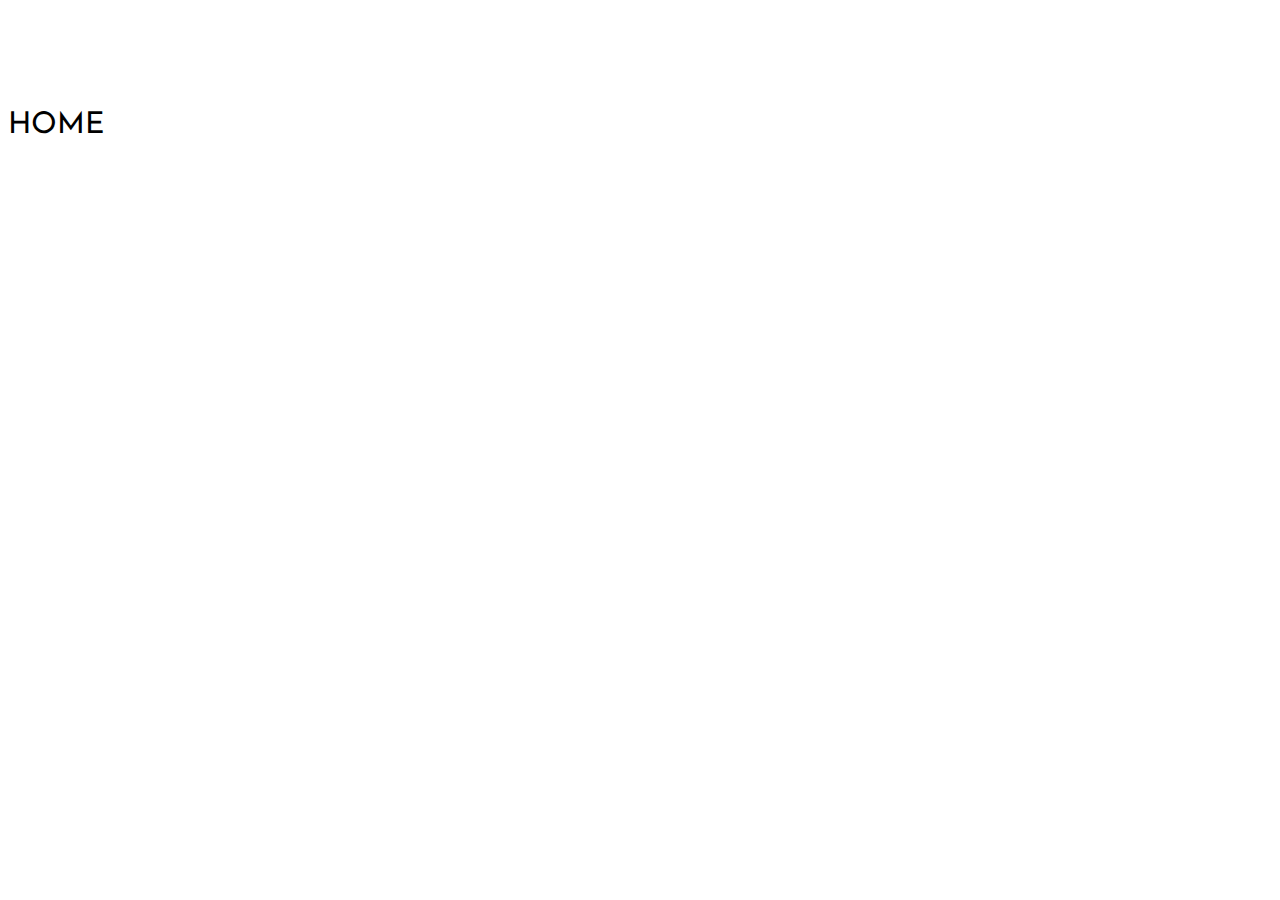
==== about.html @ 6e588525 "added resume and changed font" ====
<html>

<head>
<title>Isabel Yang</title>
<link href='http://fonts.googleapis.com/css?family=Josefin+Sans:300,400,600,700' rel='stylesheet' type='text/css'>

<link href="http://fonts.googleapis.com/css?family=Open+Sans:400,300,700,600" rel="stylesheet" type="text/css">
<link rel="stylesheet" type="text/css" href="assets/styles.css" />
<script src="http://ajax.googleapis.com/ajax/libs/jquery/1.11.0/jquery.min.js"></script>
<script src="assets/script.js"></script>
</head>

<body>

<div id="home-button">HOME</div>




</body>
</html>
---- assets/styles.css ----
#name-header{
	font-size: 75px;
	font-family: 'Josefin Sans', sans-serif;
	color: #000;
	padding-left: 20px;
	/* border-bottom: 5px; */
	margin-top: 100px;
	margin-bottom: 0px;
	margin-left: auto;
	margin-right: auto;
	width: 50%;
	/*position: fixed; */
}

#name-header:hover{
	color: #000;

}

#subheader{
	font-size: 30px;
	font-family: 'Josefin Sans', sans-serif;
	color: #000;
	padding-left: 20px;
	/* border-bottom: 5px; */
	margin-bottom: 40px;
	margin-left: auto;
	margin-right: auto;
	width: 50%;
}

#home-button{
	font-size: 30px;
	font-family: 'Josefin Sans', sans-serif;
	margin-top: 10px;
	margin-right: 10px;
	position: relative;
	cursor: pointer;
	top: 100px;
	left: 0px;
}

#home-button:hover{
	color: #CCC;

}

#content{
	margin-right: auto;
	margin-left: auto;
	width: 960px;
}

#aboutme-image{
	width: 200px;
	margin-top: 10px;
	margin-left: 10px;
	margin-right: 10px;
	cursor: pointer;
	position:relative;
	top: 0px;
	left: -314px;
}

#aboutme-image2{
	width: 200px;
	margin-top: 85;
	margin-right: 100;
	position: relative;
	cursor: pointer;
	top: 0px;
}


#pastwork-image{
	width: 200px;
	margin-top: 10px;
	margin-right: 10px;
	position: relative;
	cursor: pointer;
	top: -277px;
	left: 208;
}

#pastwork-image2{
	width: 200px;
	margin-top: 85;
	margin-right: 100;
	position: relative;
	cursor: pointer;
	top: -1px;
	left: -320;
}

#resume-image{
	width: 200px;
	margin-top: 10px;
	margin-right: 10px;
	cursor: pointer;
	position:relative;
	top: -277px;
	left: -102px;
}

#resume-image2{
	width: 200px;
	margin-top: 85;
	margin-right: 100;
	cursor: pointer;
	position:relative;
	top: -277px;
	left: 202;
}

#contact-image{
	width: 200px;
	margin-top: 10px;
	margin-left: 10px;
	cursor: pointer;
	position:relative;
	top: -553;
	left: 614px;
}

#contact-image2{
	width: 200px;
	margin-top: 10px;
	margin-left: 10px;
	cursor: pointer;
	position:relative;
	top: -277px;
	left: -118px;
}



.title-images{

}

#image-container{
	margin-left: auto;
	margin-right: auto;
}
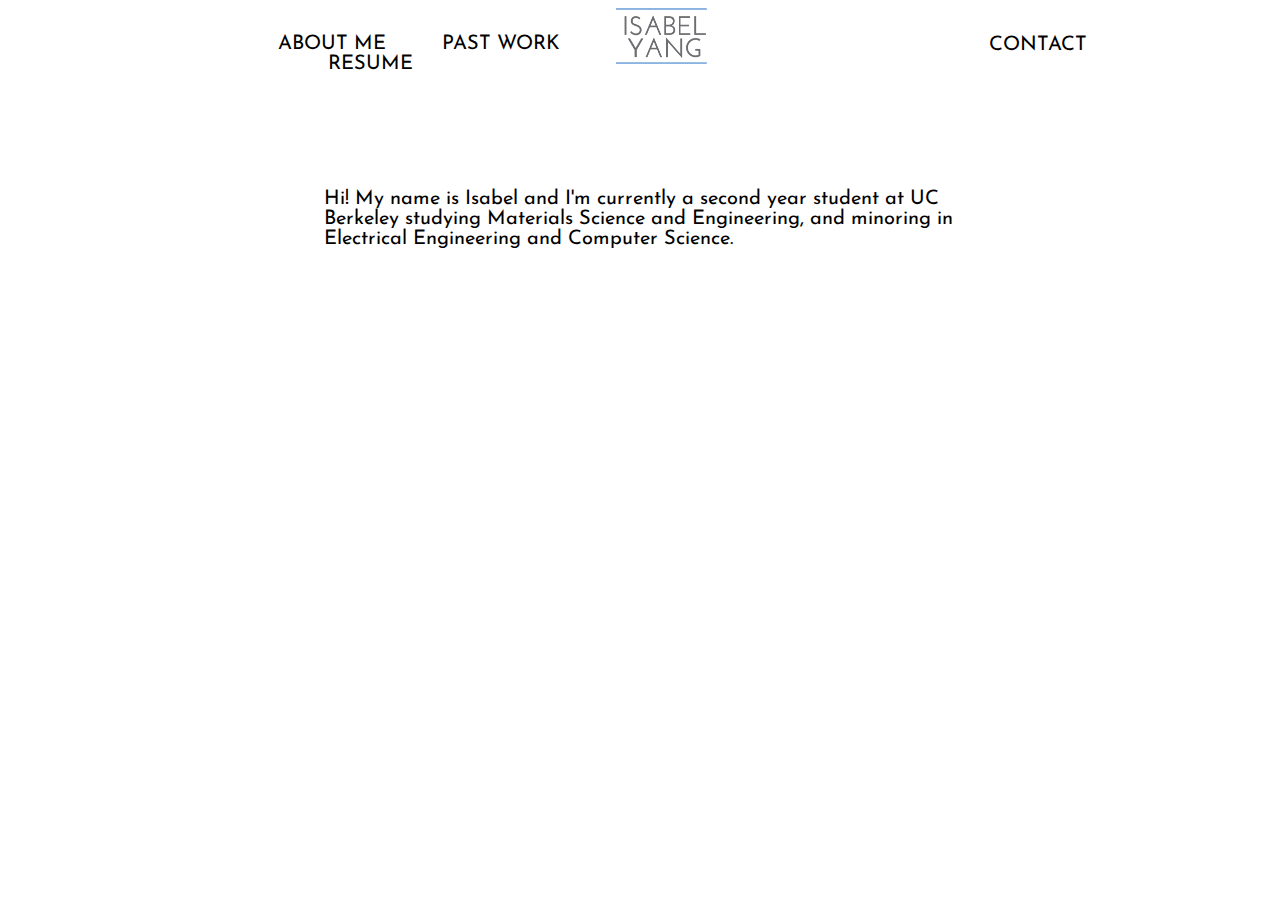
==== commit 9bbc9bfc: "menu bar" ====
--- a/about.html
+++ b/about.html
@@ -12,7 +12,32 @@
 
 <body>
 
-<div id="home-button">HOME</div>
+<div id="bar-container">
+
+	<span id="aboutme-bar"><a href="about.html" target="_self">ABOUT ME</a>
+			</span>
+
+	<span id="pastwork-bar"><a href="pastwork.html" target="_self">PAST WORK</a>
+			</span>	
+
+	<span id="home-button2"><a href="index.html" target="_self">
+				<img src="./assets/images/namelogo2.png" width="100px"></a>
+			</span>		
+
+	<span id="home-button"><a href="index.html" target="_self">
+				<img src="./assets/images/namelogo.png" width="100px"></a>
+			</span>	
+
+	<span id="resume-bar"><a href="resume.pdf" target="_blank">RESUME</a>
+			</span>
+
+	<span id="contact-bar"><a href="contact.html" target="_self">CONTACT</a>
+			</span>	
+
+</div>
+
+
+<div id="biography">Hi! My name is Isabel and I'm currently a second year student at UC Berkeley studying Materials Science and Engineering, and  minoring in Electrical Engineering and Computer Science.</div>
 
 
 
--- a/assets/styles.css
+++ b/assets/styles.css
@@ -1,58 +1,74 @@
+
+a {
+color: inherit;
+text-decoration: none;
+}
+
+a:link{
+	text-decoration: none;
+}
+
+a:visited{
+	text-decoration: none;
+}
+
+a:hover{
+	text-decoration: none;
+}
+
+#nav-container{
+	width:100px;
+}
+
+
+
 #name-header{
 	font-size: 75px;
 	font-family: 'Josefin Sans', sans-serif;
 	color: #000;
-	padding-left: 20px;
-	/* border-bottom: 5px; */
 	margin-top: 100px;
 	margin-bottom: 0px;
 	margin-left: auto;
 	margin-right: auto;
 	width: 50%;
-	/*position: fixed; */
-}
-
-#name-header:hover{
-	color: #000;
-
-}
+}
+
 
 #subheader{
 	font-size: 30px;
 	font-family: 'Josefin Sans', sans-serif;
 	color: #000;
-	padding-left: 20px;
 	/* border-bottom: 5px; */
+	margin-bottom: 5px;
+	margin-left: auto;
+	margin-right: auto;
+	width: 50%;
+}
+
+
+#home-button:hover{
+	color: #CCC;
+
+}
+
+#under-construction{
+	font-size: 20px;
+	font-family: 'Josefin Sans', sans-serif;
+	color: #000;
 	margin-bottom: 40px;
 	margin-left: auto;
 	margin-right: auto;
-	width: 50%;
-}
-
-#home-button{
-	font-size: 30px;
-	font-family: 'Josefin Sans', sans-serif;
-	margin-top: 10px;
-	margin-right: 10px;
-	position: relative;
-	cursor: pointer;
-	top: 100px;
-	left: 0px;
-}
-
-#home-button:hover{
-	color: #CCC;
-
+	width: 40%;
 }
 
 #content{
 	margin-right: auto;
 	margin-left: auto;
-	width: 960px;
+	width: 834px;
+	height: 500px;
 }
 
 #aboutme-image{
-	width: 200px;
 	margin-top: 10px;
 	margin-left: 10px;
 	margin-right: 10px;
@@ -63,7 +79,6 @@
 }
 
 #aboutme-image2{
-	width: 200px;
 	margin-top: 85;
 	margin-right: 100;
 	position: relative;
@@ -73,7 +88,6 @@
 
 
 #pastwork-image{
-	width: 200px;
 	margin-top: 10px;
 	margin-right: 10px;
 	position: relative;
@@ -83,7 +97,6 @@
 }
 
 #pastwork-image2{
-	width: 200px;
 	margin-top: 85;
 	margin-right: 100;
 	position: relative;
@@ -93,7 +106,6 @@
 }
 
 #resume-image{
-	width: 200px;
 	margin-top: 10px;
 	margin-right: 10px;
 	cursor: pointer;
@@ -103,7 +115,6 @@
 }
 
 #resume-image2{
-	width: 200px;
 	margin-top: 85;
 	margin-right: 100;
 	cursor: pointer;
@@ -119,7 +130,7 @@
 	cursor: pointer;
 	position:relative;
 	top: -553;
-	left: 614px;
+	left: 400px;
 }
 
 #contact-image2{
@@ -128,17 +139,109 @@
 	margin-left: 10px;
 	cursor: pointer;
 	position:relative;
-	top: -277px;
-	left: -118px;
+	top: -553px;
+	left: 614;
 }
 
 
 
 .title-images{
 
+
 }
 
 #image-container{
 	margin-left: auto;
 	margin-right: auto;
+	/* height: 960px; */
+	height: 300px;
+}
+
+#home-button{
+	margin-top: 100px;
+	margin-bottom: 0px;
+	margin-left: auto;
+	margin-right: auto;
+	position: relative;
+	top: 0px;
+	left: -104px;
+}
+
+#biography{
+	font-size: 20px;
+	font-family: 'Josefin Sans', sans-serif;
+	color: #000;
+	margin-top: 100px;
+	margin-bottom: 0px;
+	margin-left: auto;
+	margin-right: auto;
+	width: 50%;
+}
+
+#aboutme-bar{
+	font-size: 20px;
+	font-family: 'Josefin Sans', sans-serif;
+	color: #000;
+	margin-top: 100px;
+	margin-bottom: 0px;
+	cursor: pointer;
+	position:relative;
+	top: -15px;
+	left: -100px;
+}
+
+#aboutme-bar:hover{
+	color: #CCC;
+}
+
+#pastwork-bar{
+	font-size: 20px;
+	font-family: 'Josefin Sans', sans-serif;
+	color: #000;
+	margin-top: 100px;
+	margin-bottom: 0px;
+	position:relative;
+	top: -15px;
+	left: -50px;
+
+}
+
+#pastwork-bar:hover{
+	color: #CCC;
+}
+
+#resume-bar{
+	font-size: 20px;
+	font-family: 'Josefin Sans', sans-serif;
+	color: #000;
+	margin-top: 100px;
+	margin-bottom: 0px;
+	position:relative;
+	top: -15px;
+	left: -50px;
+}
+
+#resume-bar:hover{
+	color: #CCC;
+}
+
+#contact-bar{
+	font-size: 20px;
+	font-family: 'Josefin Sans', sans-serif;
+	color: #000;
+	margin-top: 100px;
+	margin-bottom: 0px;
+	position:relative;
+	top: -34px;
+	left: 520px;
+}
+
+#contact-bar:hover{
+	color: #CCC;
+}
+
+#bar-container{
+	margin-left: auto;
+	margin-right: auto;
+	width: 525px;
 }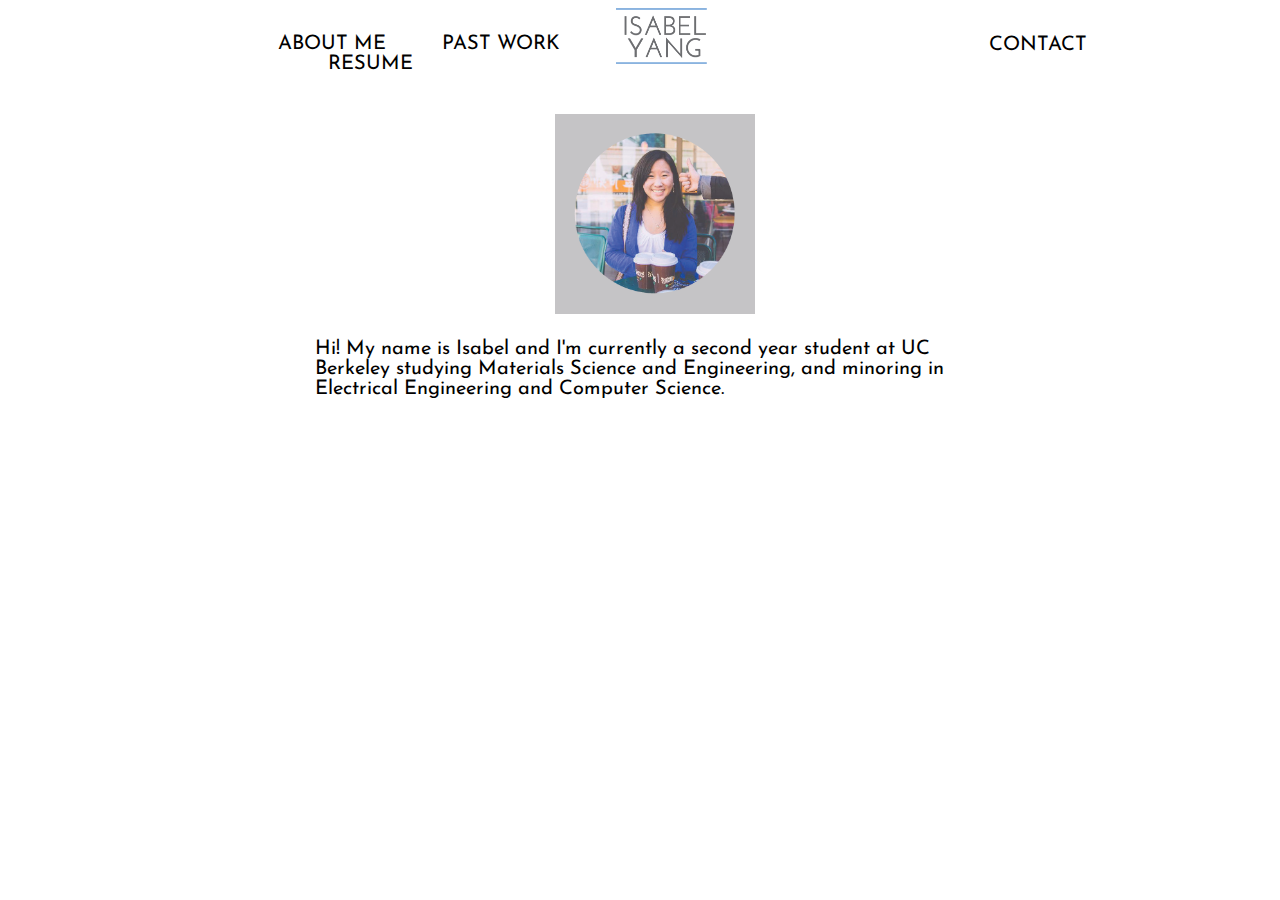
==== commit 0d933007: "about me picture panel" ====
--- a/about.html
+++ b/about.html
@@ -37,6 +37,11 @@
 </div>
 
 
+<div id="aboutme-panel">
+			<img src="./assets/images/aboutme-panel.png" width="200px"></a>
+		</div>
+
+
 <div id="biography">Hi! My name is Isabel and I'm currently a second year student at UC Berkeley studying Materials Science and Engineering, and  minoring in Electrical Engineering and Computer Science.</div>
 
 
--- a/assets/styles.css
+++ b/assets/styles.css
@@ -30,7 +30,7 @@
 	margin-bottom: 0px;
 	margin-left: auto;
 	margin-right: auto;
-	width: 50%;
+	width: 355px;
 }
 
 
@@ -42,7 +42,7 @@
 	margin-bottom: 5px;
 	margin-left: auto;
 	margin-right: auto;
-	width: 50%;
+	width: 371px;
 }
 
 
@@ -58,7 +58,7 @@
 	margin-bottom: 40px;
 	margin-left: auto;
 	margin-right: auto;
-	width: 40%;
+	width: 288px;
 }
 
 #content{
@@ -171,11 +171,19 @@
 	font-size: 20px;
 	font-family: 'Josefin Sans', sans-serif;
 	color: #000;
-	margin-top: 100px;
-	margin-bottom: 0px;
-	margin-left: auto;
-	margin-right: auto;
-	width: 50%;
+	margin-top: 50px;
+	margin-bottom: 0px;
+	margin-left: auto;
+	margin-right: auto;
+	width: 650px;
+}
+
+#aboutme-panel{
+	position: relative;
+	margin-left: auto;
+	margin-right: auto;
+	top: 25px;
+	width: 170;
 }
 
 #aboutme-bar{
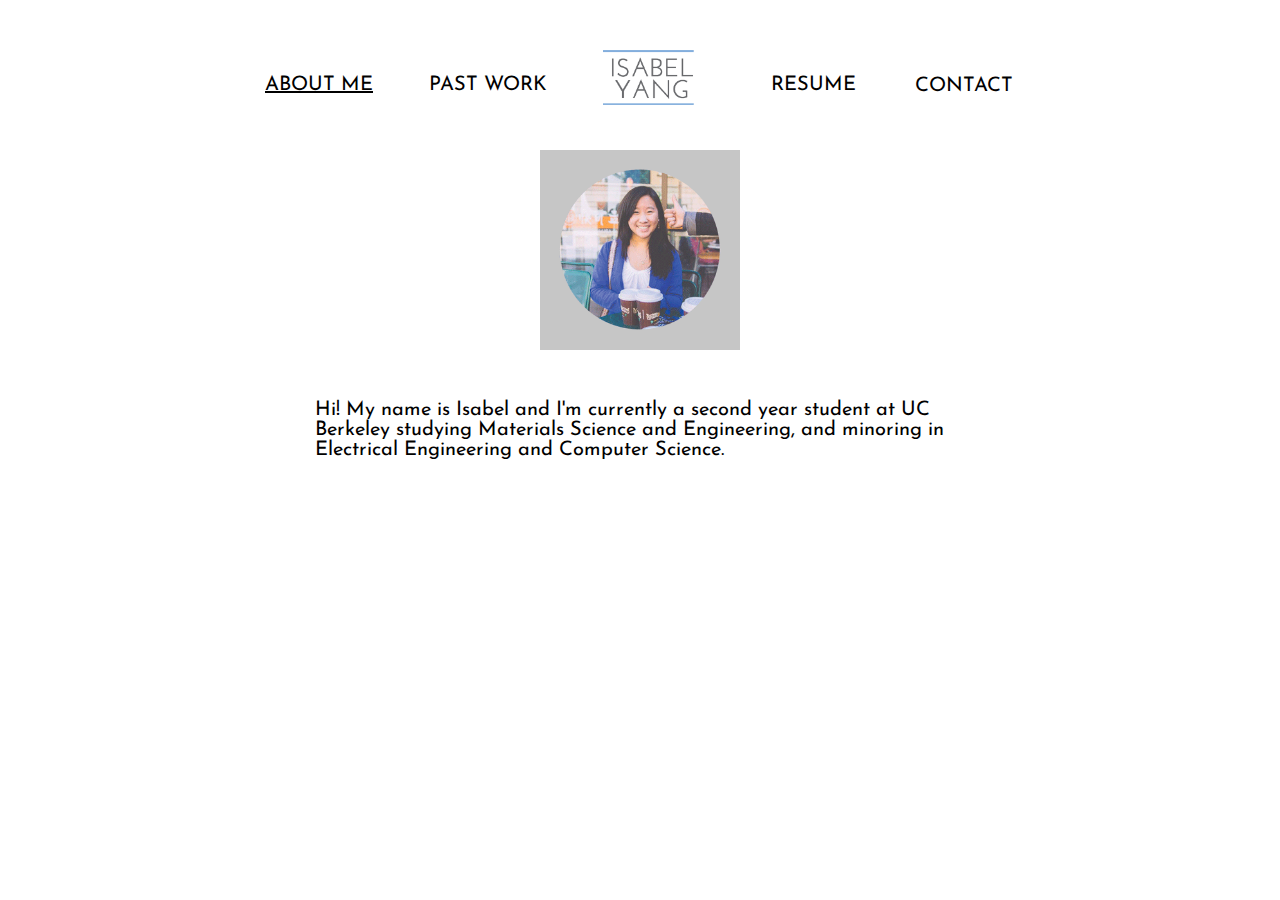
==== commit 13bd0279: "added favicon to all pages" ====
--- a/about.html
+++ b/about.html
@@ -1,6 +1,9 @@
 <html>
 
 <head>
+
+<link rel="icon" href="assets/images/favicon.png" type="image/png">
+
 <title>Isabel Yang</title>
 <link href='http://fonts.googleapis.com/css?family=Josefin+Sans:300,400,600,700' rel='stylesheet' type='text/css'>
 
@@ -14,7 +17,7 @@
 
 <div id="bar-container">
 
-	<span id="aboutme-bar"><a href="about.html" target="_self">ABOUT ME</a>
+	<span id="aboutme-bar"><a href="about.html" target="_self"><u>ABOUT ME</u></a>
 			</span>
 
 	<span id="pastwork-bar"><a href="pastwork.html" target="_self">PAST WORK</a>
--- a/assets/styles.css
+++ b/assets/styles.css
@@ -23,14 +23,11 @@
 
 
 #name-header{
-	font-size: 75px;
-	font-family: 'Josefin Sans', sans-serif;
-	color: #000;
-	margin-top: 100px;
-	margin-bottom: 0px;
-	margin-left: auto;
-	margin-right: auto;
-	width: 355px;
+	margin-top: 50px;
+	margin-bottom: 20px;
+	margin-left: auto;
+	margin-right: auto;
+	width: 250px;
 }
 
 
@@ -176,14 +173,17 @@
 	margin-left: auto;
 	margin-right: auto;
 	width: 650px;
-}
+	/*
+	background-color: #ccc;
+	*/
+}
+
 
 #aboutme-panel{
 	position: relative;
 	margin-left: auto;
 	margin-right: auto;
-	top: 25px;
-	width: 170;
+	width: 200px;
 }
 
 #aboutme-bar{
@@ -226,7 +226,7 @@
 	margin-bottom: 0px;
 	position:relative;
 	top: -15px;
-	left: -50px;
+	left: -40px;
 }
 
 #resume-bar:hover{
@@ -241,7 +241,7 @@
 	margin-bottom: 0px;
 	position:relative;
 	top: -34px;
-	left: 520px;
+	left: 550px;
 }
 
 #contact-bar:hover{
@@ -251,5 +251,173 @@
 #bar-container{
 	margin-left: auto;
 	margin-right: auto;
-	width: 525px;
-}+	width: 550px;
+	margin-bottom: 20px;
+	margin-top: 50px;
+}
+
+#mobileapp-panel{
+	cursor: pointer;
+	position:relative;
+	top: 0px;
+}
+
+#mobileapp-panel2{
+	position: relative;
+	cursor: pointer;
+	top: 0px;
+	left: 204px;
+}
+
+#graphicdesign-panel{
+	cursor: pointer;
+	position:relative;
+	top: -204px;
+	left: -4px;
+}
+
+#graphicdesign-panel2{
+	position: relative;
+	cursor: pointer;
+	left: -412;
+}
+
+#layoutdesign-panel{
+	cursor: pointer;
+	position:relative;
+	top: -204px;
+	left: 4px;
+}
+
+#layoutdesign-panel2{
+	position: relative;
+	cursor: pointer;
+	top: -204;
+	left: 208;
+
+}
+
+#websitedesign-panel{
+	cursor: pointer;
+	position:relative;
+	top: -190px;
+	left: -104px;
+}
+
+#websitedesign-panel2{
+	position: relative;
+	cursor: pointer;
+	top: -190px;
+	left: 100px;
+
+}
+
+#researchprojects-panel{
+	cursor: pointer;
+	position:relative;
+	top: -394px;
+	left: 309px;
+}
+
+#researchprojects-panel2{
+	position: relative;
+	cursor: pointer;
+	top: -190px;
+	left: -99px;
+}
+
+#pastwork-container{
+	margin-left: auto;
+	margin-right: auto;
+	width: 608;
+}
+
+#contact-message{
+	font-size: 25px;
+	font-family: 'Josefin Sans', sans-serif;
+	color: #000;
+	margin-bottom: 5px;
+	margin-left: auto;
+	margin-right: auto;
+	width: 269px;
+}
+
+#email{
+	font-size: 25px;
+	font-family: 'Josefin Sans', sans-serif;
+	color: #000;
+	margin-bottom: 40px;
+	margin-left: auto;
+	margin-right: auto;
+	width: 240px;
+}
+
+#other-contact{
+	font-size: 25px;
+	font-family: 'Josefin Sans', sans-serif;
+	color: #000;
+	margin-bottom: 5px;
+	margin-left: auto;
+	margin-right: auto;
+	width: 280px;
+}
+
+#linkedin{
+	cursor: pointer;
+	margin-left: auto;
+	margin-right: auto;
+	position:relative;
+	left: 135px;
+}
+
+#linkedin2{
+	cursor: pointer;
+	margin-left: auto;
+	margin-right: auto;
+	position:relative;
+	left: 219px;
+}
+
+#github{
+	cursor: pointer;
+	margin-left: auto;
+	margin-right: auto;
+	position:relative;
+	left: 50px;
+}
+
+#github2{
+	cursor: pointer;
+	margin-left: auto;
+	margin-right: auto;
+	position:relative;
+	left: 134;
+}
+
+#pinterest{
+	cursor: pointer;
+	margin-left: auto;
+	margin-right: auto;
+	position:relative;
+	left: 220px;
+}
+
+#pinterest2{
+	cursor: pointer;
+	margin-left: auto;
+	margin-right: auto;
+	position:relative;
+	left: 304px;
+}
+
+#final-greeting{
+	font-size: 25px;
+	font-family: 'Josefin Sans', sans-serif;
+	color: #000;
+	margin-top: 30px;
+	margin-bottom: 5px;
+	margin-left: auto;
+	margin-right: auto;
+	width: 370px;
+}
+
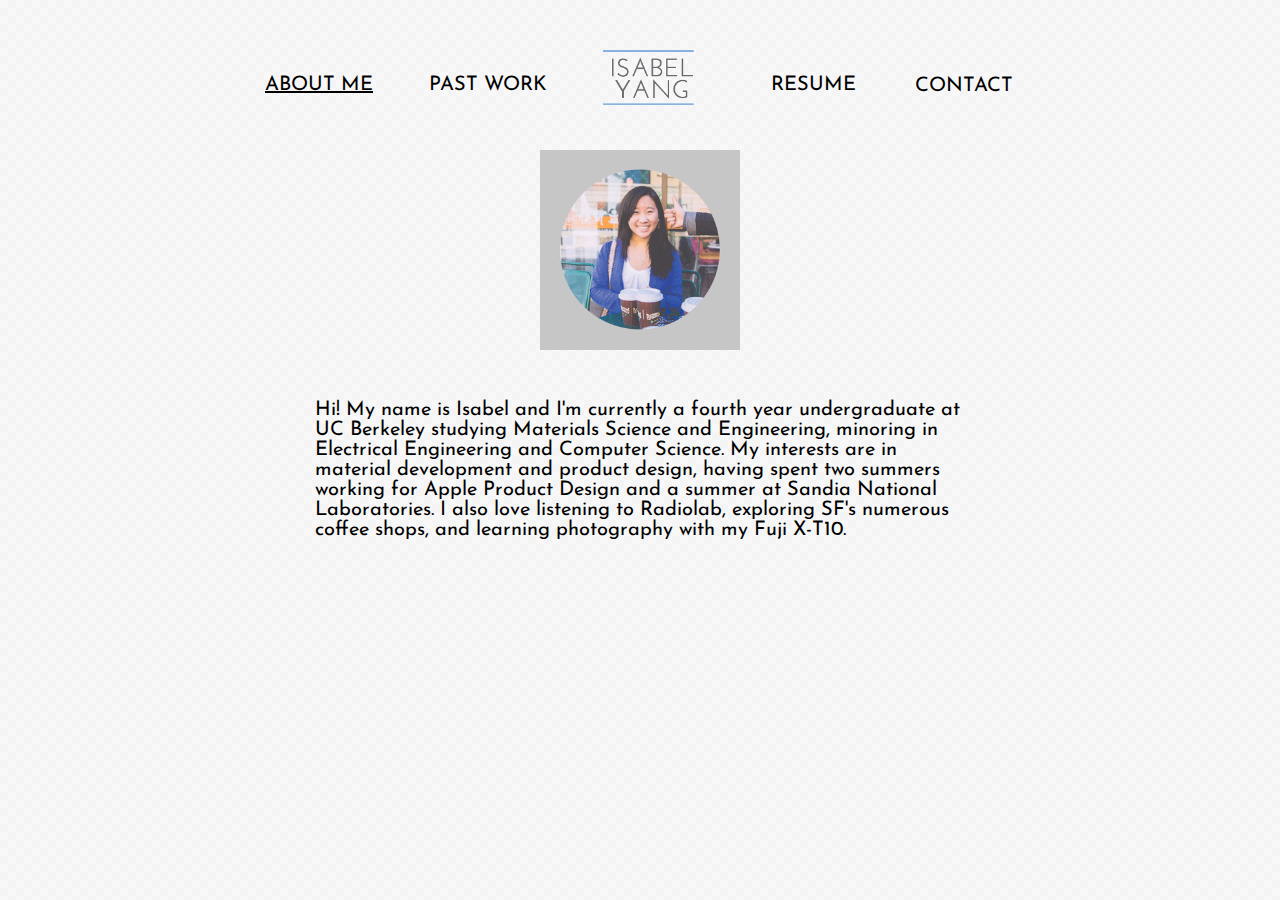
==== commit 2a81f308: "about me" ====
--- a/about.html
+++ b/about.html
@@ -45,7 +45,7 @@
 		</div>
 
 
-<div id="biography">Hi! My name is Isabel and I'm currently a second year student at UC Berkeley studying Materials Science and Engineering, and  minoring in Electrical Engineering and Computer Science.</div>
+<div id="biography">Hi! My name is Isabel and I'm currently a fourth year undergraduate at UC Berkeley studying Materials Science and Engineering, minoring in Electrical Engineering and Computer Science. My interests are in material development and product design, having spent two summers working for Apple Product Design and a summer at Sandia National Laboratories. I also love listening to Radiolab, exploring SF's numerous coffee shops, and learning photography with my Fuji X-T10.</div>
 
 
 
--- a/assets/styles.css
+++ b/assets/styles.css
@@ -20,6 +20,9 @@
 	width:100px;
 }
 
+body{
+	background-image: url(images/ps_neutral.png);
+}
 
 
 #name-header{
@@ -62,8 +65,9 @@
 	margin-right: auto;
 	margin-left: auto;
 	width: 834px;
-	height: 500px;
-}
+	height: 100%;
+}
+
 
 #aboutme-image{
 	margin-top: 10px;
@@ -141,18 +145,12 @@
 }
 
 
-
-.title-images{
-
-
-}
-
 #image-container{
 	margin-left: auto;
 	margin-right: auto;
-	/* height: 960px; */
-	height: 300px;
-}
+	height: 100%;
+}
+
 
 #home-button{
 	margin-top: 100px;
@@ -173,9 +171,6 @@
 	margin-left: auto;
 	margin-right: auto;
 	width: 650px;
-	/*
-	background-color: #ccc;
-	*/
 }
 
 
@@ -309,7 +304,6 @@
 	cursor: pointer;
 	top: -190px;
 	left: 100px;
-
 }
 
 #researchprojects-panel{
@@ -329,7 +323,7 @@
 #pastwork-container{
 	margin-left: auto;
 	margin-right: auto;
-	width: 608;
+	width: 608px;
 }
 
 #contact-message{
@@ -367,7 +361,7 @@
 	margin-left: auto;
 	margin-right: auto;
 	position:relative;
-	left: 135px;
+	left: -44px;
 }
 
 #linkedin2{
@@ -375,7 +369,7 @@
 	margin-left: auto;
 	margin-right: auto;
 	position:relative;
-	left: 219px;
+	left: 40px;
 }
 
 #github{
@@ -383,7 +377,7 @@
 	margin-left: auto;
 	margin-right: auto;
 	position:relative;
-	left: 50px;
+	left: -124px;
 }
 
 #github2{
@@ -391,7 +385,7 @@
 	margin-left: auto;
 	margin-right: auto;
 	position:relative;
-	left: 134;
+	left: -40px;
 }
 
 #pinterest{
@@ -399,7 +393,7 @@
 	margin-left: auto;
 	margin-right: auto;
 	position:relative;
-	left: 220px;
+	left: 36px;
 }
 
 #pinterest2{
@@ -407,7 +401,7 @@
 	margin-left: auto;
 	margin-right: auto;
 	position:relative;
-	left: 304px;
+	left: 120px;
 }
 
 #final-greeting{
@@ -421,3 +415,10 @@
 	width: 370px;
 }
 
+#contact-container{
+	margin-left: auto;
+	margin-right: auto;
+	width: 500px;
+}
+
+
